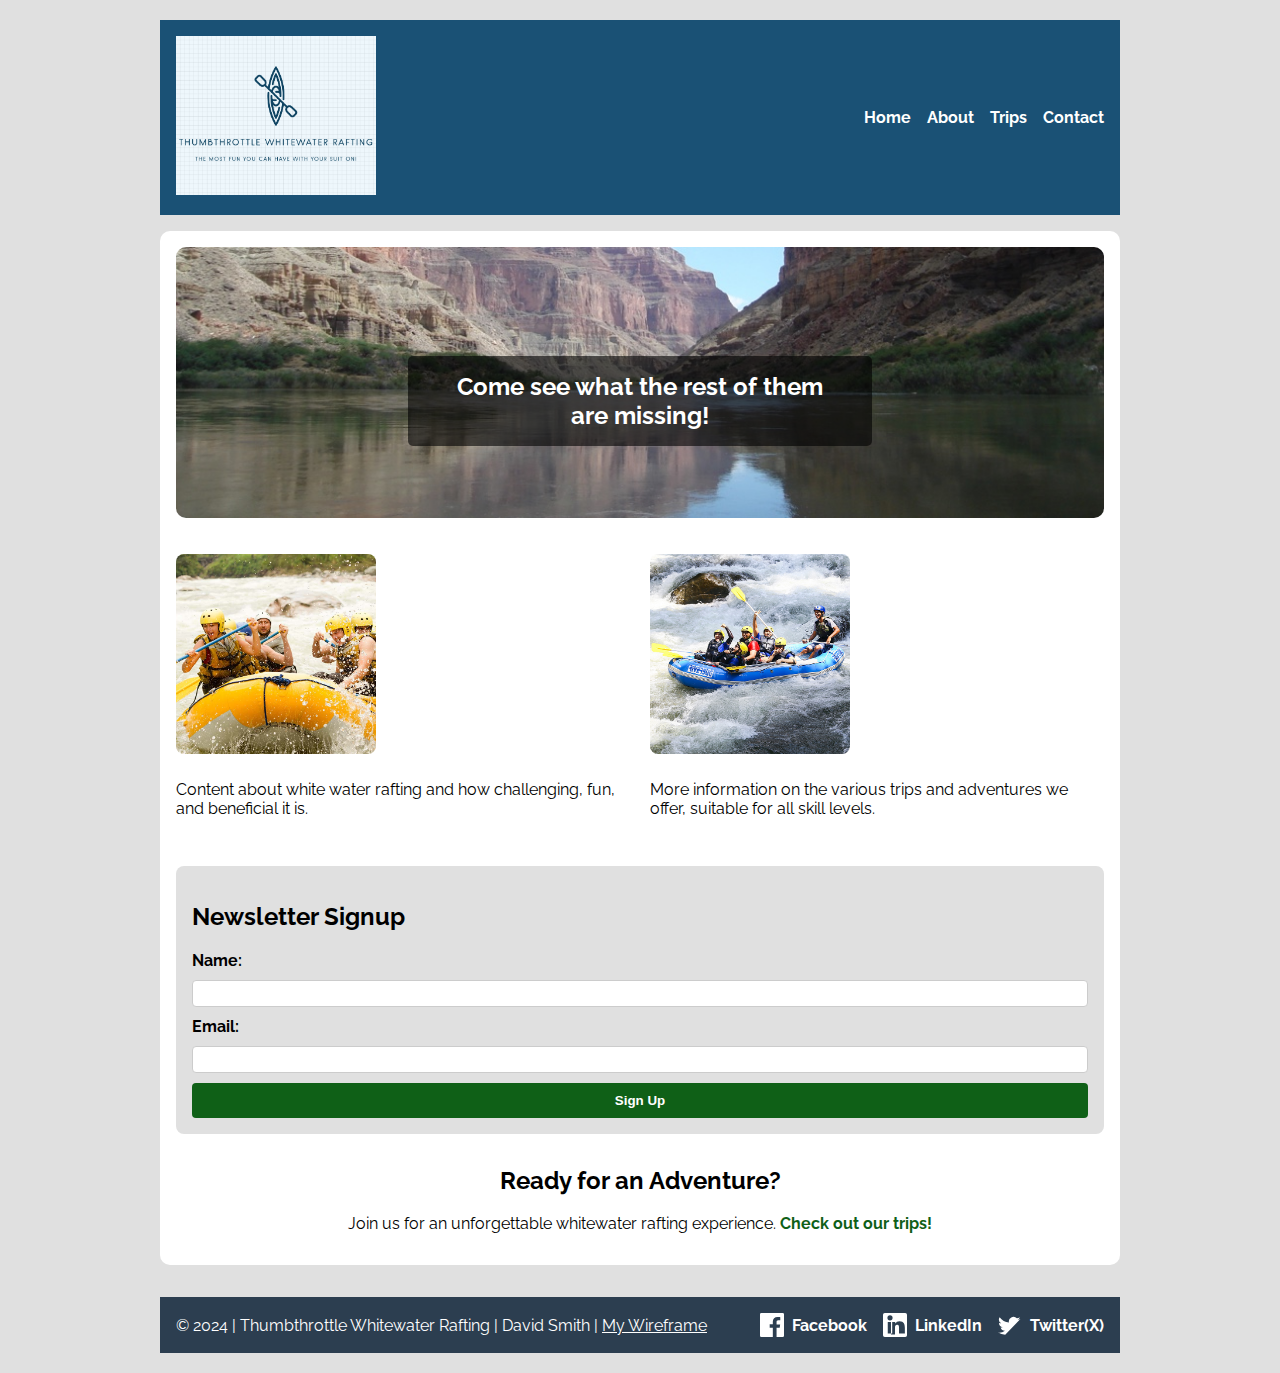
==== wwr/index.html @ 663cb9d0 "First grading submission" ====
<!DOCTYPE html>
<html lang="en">

<head>
    <meta charset="UTF-8">
    <meta name="viewport" content="width=device-width, initial-scale=1.0">
    <title>Home - Thumbthrottle Whitewater Rafting</title>
    <meta name="description" content="This is the page where you find out about who we are and what we do.">
    <meta name="author" content="David Smith">
    <link rel="stylesheet" href="styles/rafting.css">
</head>

<body>
    <header>
        <div class="logo">
            <img src="images/logo.jpg" alt="Rafting Logo">
        </div>
        <nav>
            <a href="index.html">Home</a>
            <a href="about.html">About</a>
            <a href="trips.html">Trips</a>
            <a href="contact.html">Contact</a>
        </nav>
    </header>

    <main>
        <section class="index_hero">
            <img src="images/index_hero.jpg" alt="Rafting Adventure">
            <h1>Come see what the rest of them are missing!</h1>
        </section>

        <section class="index-content-grid">
            <div class="index-content-left">
                <img src="images/index_1.jpg" alt="Rafting Adventure 1">
                <p>Content about white water rafting and how challenging, fun, and beneficial it is.</p>
            </div>
            <div class="index-content-left">
                <img src="images/index_2.jpg" alt="Rafting Adventure 2">
                <p>More information on the various trips and adventures we offer, suitable for all skill levels.</p>
            </div>
        </section>

        <aside class="index-newsletter">
            <h2>Newsletter Signup</h2>
            <form>
                <label for="name">Name:</label>
                <input type="text" id="name" name="name" required>
                <label for="email">Email:</label>
                <input type="email" id="email" name="email" required>
                <button type="submit">Sign Up</button>
            </form>
        </aside>

        <section class="cta">
            <h2>Ready for an Adventure?</h2>
            <p>Join us for an unforgettable whitewater rafting experience. <a href="trips.html">Check out our trips!</a></p>
        </section>
    </main>

    <footer>
        <p>© 2024 | Thumbthrottle Whitewater Rafting | David Smith | <a href="https://app.moqups.com/HmbhXgPEPYk4VJVtz75pw0XesI9utiPB/view/page/a1ae3ca62">My Wireframe</a></p>
        <nav class="social-links">
            <a href="https://facebook.com" target="_blank">
                <svg xmlns="http://www.w3.org/2000/svg" viewBox="0 0 24 24" width="24" height="24">
                    <path
                        d="M22.675 0H1.325A1.327 1.327 0 000 1.325v21.35A1.327 1.327 0 001.325 24H12.82v-9.294H9.692V11.29h3.128V8.772c0-3.1 1.894-4.788 4.66-4.788 1.325 0 2.463.098 2.794.143v3.24l-1.918.001c-1.503 0-1.793.715-1.793 1.763v2.31h3.586l-.467 3.416h-3.119V24h6.116A1.327 1.327 0 0024 22.675V1.325A1.327 1.327 0 0022.675 0z" />
                </svg>
                <span>Facebook</span>
            </a>
            <a href="https://linkedin.com" target="_blank">
                <svg xmlns="http://www.w3.org/2000/svg" viewBox="0 0 24 24" width="24" height="24">
                    <path
                        d="M22.23 0H1.77A1.77 1.77 0 000 1.77v20.45A1.77 1.77 0 001.77 24h20.45A1.77 1.77 0 0024 22.23V1.77A1.77 1.77 0 0022.23 0zm-13 20.45H4.76V9H9.2v11.45zm-2.23-13a2.58 2.58 0 112.58-2.58 2.58 2.58 0 01-2.58 2.58zM20.45 20.45h-4.43V14.8c0-1.34 0-3.07-1.87-3.07-1.87 0-2.16 1.46-2.16 2.97v6.76H7.98V9h4.26v1.56h.06a4.67 4.67 0 014.21-2.32c4.51 0 5.35 2.97 5.35 6.84v5.37z" />
                </svg>
                <span>LinkedIn</span>
            </a>
            <a href="https://twitter.com" target="_blank">
                <svg xmlns="http://www.w3.org/2000/svg" viewBox="0 0 24 24" width="24" height="24">
                    <path
                        d="M22.46 6.004c-.835.37-1.732.62-2.675.732a4.663 4.663 0 002.048-2.574 9.322 9.322 0 01-2.964 1.13 4.644 4.644 0 00-7.903 4.233A13.177 13.177 0 011.671 4.152a4.64 4.64 0 001.437 6.185 4.603 4.603 0 01-2.104-.581v.06a4.64 4.64 0 003.723 4.548 4.668 4.668 0 01-2.096.08 4.648 4.648 0 004.341 3.223 9.317 9.317 0 01-5.775 1.99c-.374 0-.742-.022-1.105-.065a13.144 13.144 0 007.12 2.085c8.544" />
                </svg>
                <span>Twitter(X)</span>
            </a>
        </nav>
    </footer>
</body>

</html>
---- wwr/styles/rafting.css ----
@import url('https://fonts.googleapis.com/css2?family=Raleway:wght@400;700&display=swap');

:root {
    --primary-color: #0f6017;
    --secondary-color: #2ecc71;
    --text-color: black;
    --light-bg-color: #e0e0e0;
    --header-bg-color: #1a5175;
    --footer-bg-color: #2c3e50;
    --link-color: white;
    --hero-text-bg: rgba(0, 0, 0, 0.6);
}

body {
    font-family: 'Raleway', sans-serif;
    max-width: 960px;
    margin: auto;
    padding: 20px;
    background-color: var(--light-bg-color);
    color: var(--text-color);
}

header {
    display: grid;
    grid-template-columns: auto 1fr;
    gap: 1rem;
    padding: 1rem;
    background-color: var(--header-bg-color);
    color: white;
    align-items: center;
}

.logo img {
    width: 200px;
    height: auto;
}

nav {
    display: flex;
    justify-content: flex-end;
    align-items: center;
    gap: 1rem;
}

nav a {
    color: var(--link-color);
    text-decoration: none;
    font-weight: bold;
}

main {
    max-width: 1200px;
    margin: 1rem auto;
    padding: 1rem;
    background-color: white;
    border-radius: 10px;
}

.index_hero,
.about-hero,
.trip-intro {
    position: relative;
    text-align: center;
    margin-bottom: 2rem;
}

.index_hero img,
.about-hero img,
.trip-intro img {
    width: 100%;
    height: auto;
    border-radius: 10px;
}

.index_hero h1,
.about-hero h1,
.trip-intro h1 {
    position: absolute;
    top: 50%;
    left: 50%;
    transform: translate(-50%, -50%);
    color: white;
    background-color: var(--hero-text-bg);
    padding: 1rem 2rem;
    border-radius: 5px;
    font-size: 1.5rem;
}

.about-hero {
    position: relative;
    height: 400px;
    margin-bottom: 2rem;
}

.about-hero img.hero {
    display: block;
    width: 100%;
    height: auto;
    border-radius: 10px;
}

.about-hero h1 {
    position: absolute;
    top: 5%;
    left: 50%;
    transform: translate(-50%, -50%);
    color: white;
    background-color: var(--hero-text-bg);
    padding: 1rem 2rem;
    border-radius: 5px;
    font-size: 1.5rem;
}

.about-hero article {
    position: absolute;
    top: 40%;
    right: 5%;
    transform: translateY(-50%);
    width: 200px;
    height: 200px;
    background-color: rgba(255, 255, 255, 0.6);
    border-radius: 10px;
    display: flex;
    justify-content: center;
    align-items: center;
    opacity: 0.6;
}

.about-hero article img {
    max-width: 100%;
    max-height: 100%;
    border-radius: 10px;
}

.index-content-grid,
.about-history-content,
.trip-list {
    display: grid;
    grid-template-columns: 1fr 1fr;
    gap: 20px;
    align-items: start;
}

.index-content-left,
.about-history-content p,
.trip-content {
    display: flex;
    flex-direction: column;
    justify-content: center;
}

.index-content-left img,
.about-history-content img,
.trip img {
    width: 200px;
    height: 200px;
    object-fit: cover;
    border-radius: 8px;
    margin-bottom: 10px;
}

.index-newsletter {
    margin-top: 2rem;
    background-color: var(--light-bg-color);
    padding: 1rem;
    border-radius: 8px;
}

.index-newsletter form {
    display: flex;
    flex-direction: column;
    gap: 10px;
}

.index-newsletter label {
    font-weight: bold;
}

.index-newsletter input {
    padding: 5px;
    border: 1px solid #ccc;
    border-radius: 4px;
}

.index-newsletter button {
    padding: 10px 20px;
    background-color: var(--primary-color);
    color: white;
    border: none;
    border-radius: 4px;
    cursor: pointer;
    font-weight: bold;
}

.index-newsletter button:hover {
    background-color: var(--secondary-color);
}

.cta {
    text-align: center;
    margin-top: 2rem;
}

.cta a {
    color: var(--primary-color);
    text-decoration: none;
    font-weight: bold;
}

.cta a:hover {
    text-decoration: underline;
}

footer {
    background-color: var(--footer-bg-color);
    color: var(--link-color);
    padding: 1rem;
    text-align: center;
    margin-top: 2rem;
    display: flex;
    justify-content: space-between;
    align-items: center;
}

footer p {
    margin: 0;
    color: white;
}

footer a {
    color: white;
    text-decoration: underline;
}

footer a:hover {
    color: #cccccc;
}

.social-links {
    display: flex;
    gap: 1rem;
    align-items: center;
}

.social-links a {
    text-decoration: none;
    color: var(--link-color);
    display: flex;
    align-items: center;
}

.social-links svg {
    width: 24px;
    height: 24px;
    margin-right: 0.5rem;
    fill: var(--link-color);
}

.about-hero article,
.contact-info,
.employee-profiles,
.contact-form,
.about-history,
.about-adventures {
    margin-top: 2rem;
}

.contact-info {
    display: flex;
    flex-direction: column;
    align-items: flex-end;
    text-align: right;
}

.contact-info h1,
.contact-info h2 {
    color: var(--primary-color);
}

.contact-info p {
    margin: 0.5rem 0;
}

.contact-info .map {
    margin-top: 1rem;
}

.contact-info .map iframe {
    border: 0;
    width: 400px;
    height: 200px;
    border-radius: 8px;
}

.employee-profiles {
    display: flex;
    justify-content: space-around;
    align-items: center;
    gap: 1rem;
}

.profile {
    text-align: center;
}

.profile img {
    border-radius: 50%;
    width: 150px;
    height: 150px;
    object-fit: cover;
}

.contact-form {
    display: flex;
    justify-content: center;
    margin-bottom: 2rem;
}

.contact-form form {
    display: flex;
    flex-direction: column;
    width: 100%;
    max-width: 600px;
    gap: 1rem;
}

.contact-form label,
.contact-form .reason label {
    margin-top: 10px;
}

.contact-form input[type="text"],
.contact-form input[type="email"],
.contact-form textarea,
.contact-form input[type="radio"]+label {
    width: 100%;
    padding: 8px;
    margin-top: 5px;
    border: 1px solid var(--light-bg-color);
    border-radius: 5px;
}

.contact-form textarea {
    height: 100px;
    resize: none;
}

.contact-form input[type="radio"],
.contact-form input[type="checkbox"] {
    margin-right: 0.5rem;
}

.contact-form .reason {
    display: flex;
    align-items: center;
    gap: 0.5rem;
}

.contact-form .reason img {
    width: 50px;
    height: 50px;
}

.contact-form button {
    margin-top: 10px;
    padding: 10px;
    background-color: var(--primary-color);
    color: white;
    border: none;
    cursor: pointer;
    border-radius: 5px;
    width: 150px;
    align-self: center;
}

.contact-form button:hover {
    background-color: var(--secondary-color);
}

.about-history-content {
    display: flex;
    flex-direction: column;
    align-items: center;
}

.about-history-content img {
    width: 800px;
    height: auto;
    margin: 1rem 0;
    border-radius: 8px;
}

.about-adventures {
    display: flex;
    flex-wrap: wrap;
    gap: 1rem;
    justify-content: space-around;
}

.about-adventures figure {
    flex: 1;
    min-width: 200px;
    max-width: 300px;
    text-align: center;
}

.about-adventures img {
    width: 100%;
    height: auto;
    border-radius: 10px;
}

figcaption {
    margin-top: 0.5rem;
    font-weight: bold;
}

.trip-intro {
    text-align: center;
    margin-top: 2rem;
    margin-bottom: 6rem;
}

.trip-intro h1 {
    margin-top: 4rem;
    margin-bottom: 1rem;
}

.trip-intro p {
    margin-top: 0.5rem;
    margin-bottom: 2rem;
}

.trip-list {
    display: flex;
    flex-direction: column;
    gap: 40px;
}

.trip {
    display: flex;
    align-items: center;
    gap: 20px;
    border: 1px solid #ccc;
    padding: 20px;
    border-radius: 8px;
    background-color: var(--light-bg-color);
}

.trip img {
    max-width: 150px;
    border-radius: 8px;
}

.trip-content {
    flex: 1;
}

.trip-pickers {
    display: flex;
    flex-direction: column;
    gap: 10px;
}

.trip-pickers label {
    font-weight: bold;
}

.trip-pickers input[type="date"],
.trip-pickers input[type="number"] {
    padding: 5px;
    border: 1px solid #ccc;
    border-radius: 4px;
}

.trip button {
    padding: 10px 20px;
    background-color: var(--primary-color);
    color: white;
    border: none;
    border-radius: 4px;
    cursor: pointer;
    font-weight: bold;
}

.trip button:hover {
    background-color: var(--secondary-color);
}
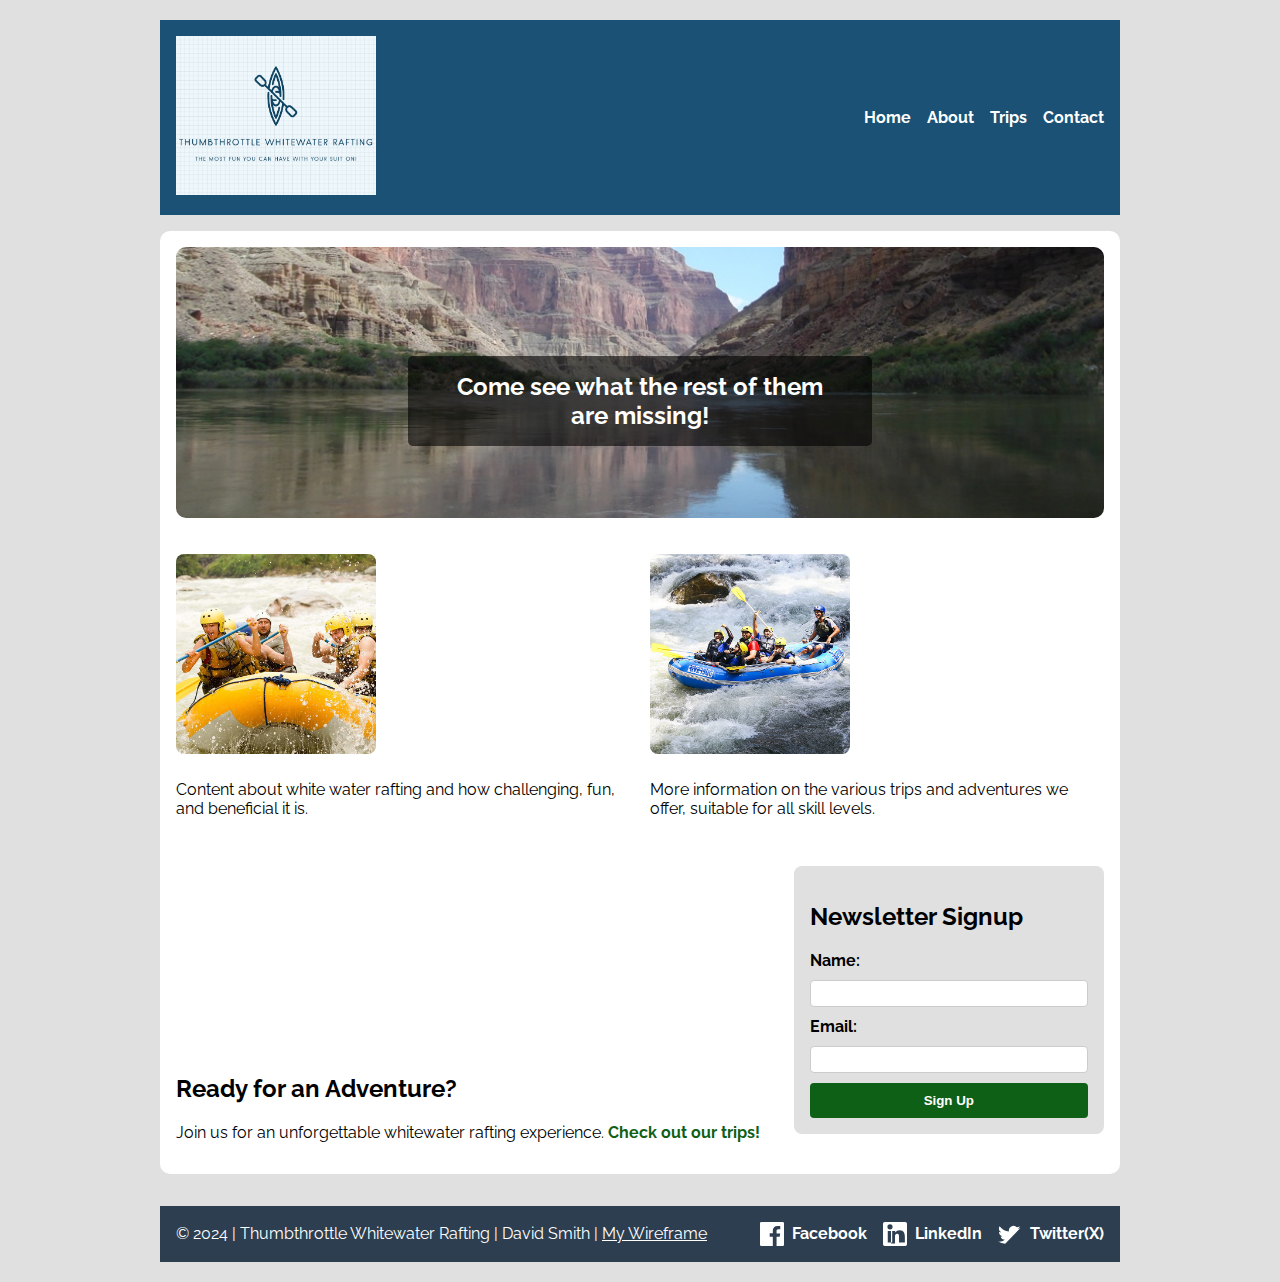
==== commit 825c5e2e: "P{ositioning" ====
--- a/wwr/index.html
+++ b/wwr/index.html
@@ -53,12 +53,14 @@
 
         <section class="cta">
             <h2>Ready for an Adventure?</h2>
-            <p>Join us for an unforgettable whitewater rafting experience. <a href="trips.html">Check out our trips!</a></p>
+            <p>Join us for an unforgettable whitewater rafting experience. <a href="trips.html">Check out our trips!</a>
+            </p>
         </section>
     </main>
 
     <footer>
-        <p>© 2024 | Thumbthrottle Whitewater Rafting | David Smith | <a href="https://app.moqups.com/HmbhXgPEPYk4VJVtz75pw0XesI9utiPB/view/page/a1ae3ca62">My Wireframe</a></p>
+        <p>© 2024 | Thumbthrottle Whitewater Rafting | David Smith | <a
+                href="https://app.moqups.com/HmbhXgPEPYk4VJVtz75pw0XesI9utiPB/view/page/a1ae3ca62">My Wireframe</a></p>
         <nav class="social-links">
             <a href="https://facebook.com" target="_blank">
                 <svg xmlns="http://www.w3.org/2000/svg" viewBox="0 0 24 24" width="24" height="24">
--- a/wwr/styles/rafting.css
+++ b/wwr/styles/rafting.css
@@ -160,10 +160,12 @@
 }
 
 .index-newsletter {
+    width: 30%;
     margin-top: 2rem;
     background-color: var(--light-bg-color);
     padding: 1rem;
     border-radius: 8px;
+    float: right;
 }
 
 .index-newsletter form {
@@ -197,8 +199,8 @@
 }
 
 .cta {
-    text-align: center;
-    margin-top: 2rem;
+    text-align: left;
+    margin-top: 15rem;
 }
 
 .cta a {
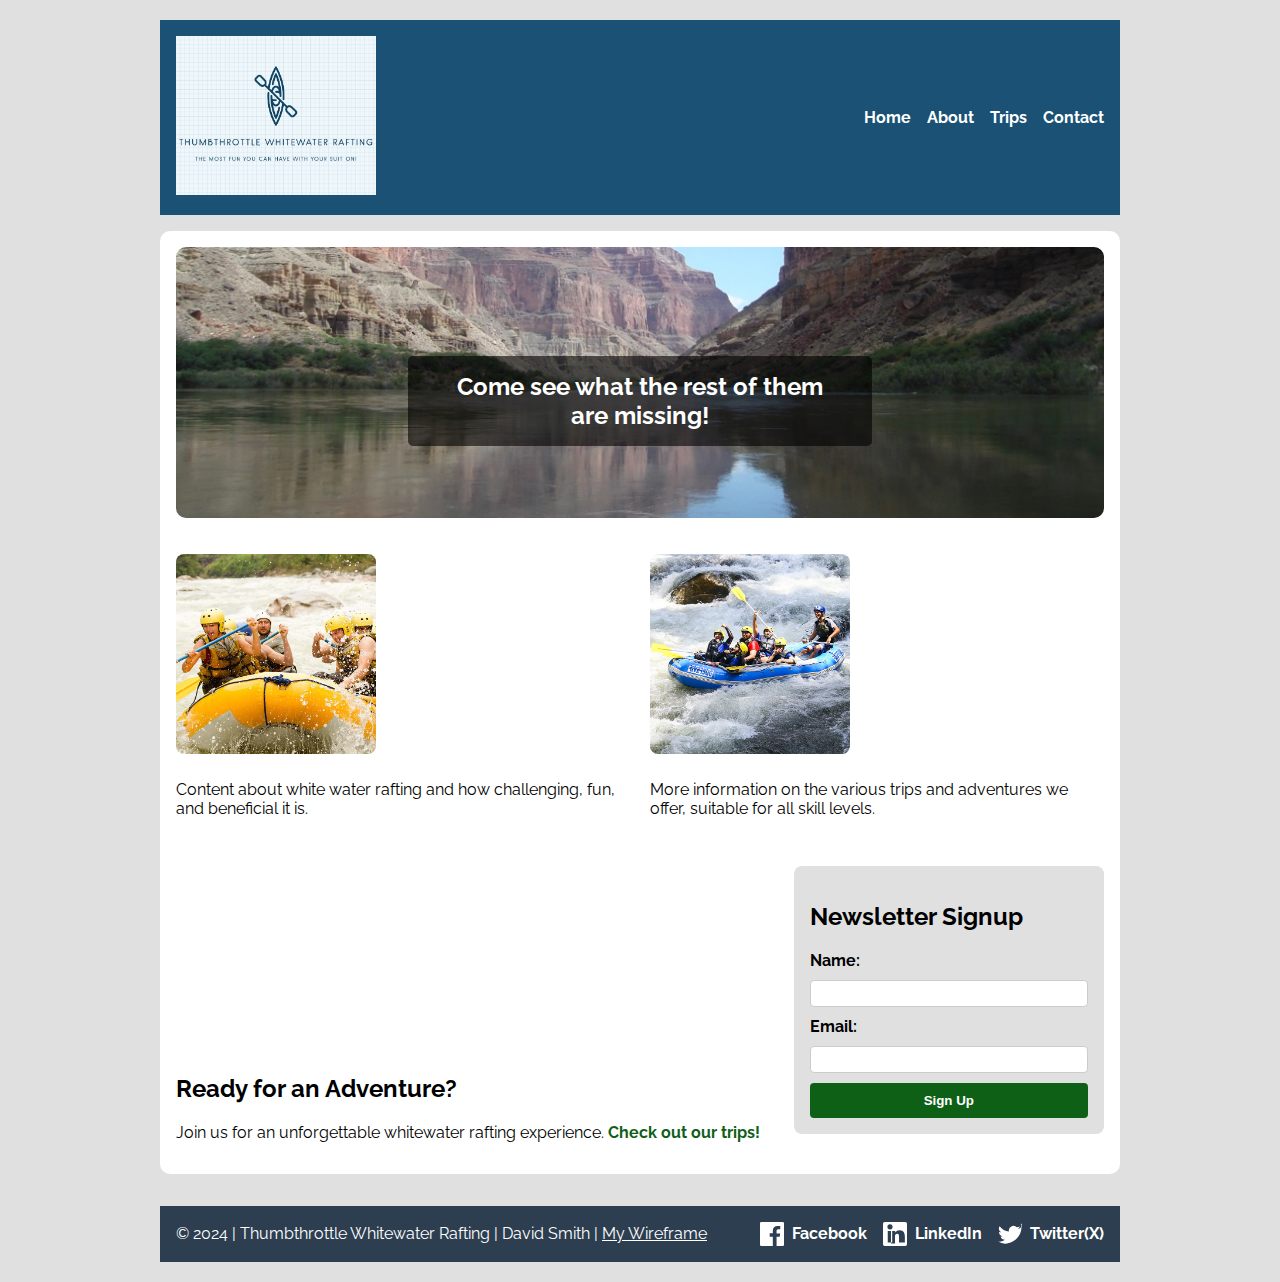
==== commit f4d88711: "Fix the css error in the footer" ====
--- a/wwr/index.html
+++ b/wwr/index.html
@@ -64,22 +64,19 @@
         <nav class="social-links">
             <a href="https://facebook.com" target="_blank">
                 <svg xmlns="http://www.w3.org/2000/svg" viewBox="0 0 24 24" width="24" height="24">
-                    <path
-                        d="M22.675 0H1.325A1.327 1.327 0 000 1.325v21.35A1.327 1.327 0 001.325 24H12.82v-9.294H9.692V11.29h3.128V8.772c0-3.1 1.894-4.788 4.66-4.788 1.325 0 2.463.098 2.794.143v3.24l-1.918.001c-1.503 0-1.793.715-1.793 1.763v2.31h3.586l-.467 3.416h-3.119V24h6.116A1.327 1.327 0 0024 22.675V1.325A1.327 1.327 0 0022.675 0z" />
+                    <path d="M22.675 0H1.325A1.327 1.327 0 000 1.325v21.35A1.327 1.327 0 001.325 24H12.82v-9.294H9.692V11.29h3.128V8.772c0-3.1 1.894-4.788 4.66-4.788 1.325 0 2.463.098 2.794.143v3.24l-1.918.001c-1.503 0-1.793.715-1.793 1.763v2.31h3.586l-.467 3.416h-3.119V24h6.116A1.327 1.327 0 0024 22.675V1.325A1.327 1.327 0 0022.675 0z" />
                 </svg>
                 <span>Facebook</span>
             </a>
             <a href="https://linkedin.com" target="_blank">
                 <svg xmlns="http://www.w3.org/2000/svg" viewBox="0 0 24 24" width="24" height="24">
-                    <path
-                        d="M22.23 0H1.77A1.77 1.77 0 000 1.77v20.45A1.77 1.77 0 001.77 24h20.45A1.77 1.77 0 0024 22.23V1.77A1.77 1.77 0 0022.23 0zm-13 20.45H4.76V9H9.2v11.45zm-2.23-13a2.58 2.58 0 112.58-2.58 2.58 2.58 0 01-2.58 2.58zM20.45 20.45h-4.43V14.8c0-1.34 0-3.07-1.87-3.07-1.87 0-2.16 1.46-2.16 2.97v6.76H7.98V9h4.26v1.56h.06a4.67 4.67 0 014.21-2.32c4.51 0 5.35 2.97 5.35 6.84v5.37z" />
+                    <path d="M22.23 0H1.77A1.77 1.77 0 000 1.77v20.45A1.77 1.77 0 001.77 24h20.45A1.77 1.77 0 0024 22.23V1.77A1.77 1.77 0 0022.23 0zm-13 20.45H4.76V9H9.2v11.45zm-2.23-13a2.58 2.58 0 112.58-2.58 2.58 2.58 0 01-2.58 2.58zM20.45 20.45h-4.43V14.8c0-1.34 0-3.07-1.87-3.07-1.87 0-2.16 1.46-2.16 2.97v6.76H7.98V9h4.26v1.56h.06a4.67 4.67 0 014.21-2.32c4.51 0 5.35 2.97 5.35 6.84v5.37z" />
                 </svg>
                 <span>LinkedIn</span>
             </a>
             <a href="https://twitter.com" target="_blank">
                 <svg xmlns="http://www.w3.org/2000/svg" viewBox="0 0 24 24" width="24" height="24">
-                    <path
-                        d="M22.46 6.004c-.835.37-1.732.62-2.675.732a4.663 4.663 0 002.048-2.574 9.322 9.322 0 01-2.964 1.13 4.644 4.644 0 00-7.903 4.233A13.177 13.177 0 011.671 4.152a4.64 4.64 0 001.437 6.185 4.603 4.603 0 01-2.104-.581v.06a4.64 4.64 0 003.723 4.548 4.668 4.668 0 01-2.096.08 4.648 4.648 0 004.341 3.223 9.317 9.317 0 01-5.775 1.99c-.374 0-.742-.022-1.105-.065a13.144 13.144 0 007.12 2.085c8.544" />
+                    <path d="M22.46 6.004c-.835.37-1.732.62-2.675.732a4.663 4.663 0 002.048-2.574 9.322 9.322 0 01-2.964 1.13 4.644 4.644 0 00-7.903 4.233A13.177 13.177 0 011.671 4.152a4.64 4.64 0 001.437 6.185 4.603 4.603 0 01-2.104-.581v.06a4.64 4.64 0 003.723 4.548 4.668 4.668 0 01-2.096.08 4.648 4.648 0 004.341 3.223 9.317 9.317 0 01-5.775 1.99c-.374 0-.742-.022-1.105-.065a13.144 13.144 0 007.12 2.085c8.544 0 16.273-7.72 16.273-16.273 0-.248-.006-.496-.017-.743a11.615 11.615 0 002.847-2.957 13.054 13.054 0 01-3.752 1.028 6.524 6.524 0 002.879-3.603" />
                 </svg>
                 <span>Twitter(X)</span>
             </a>
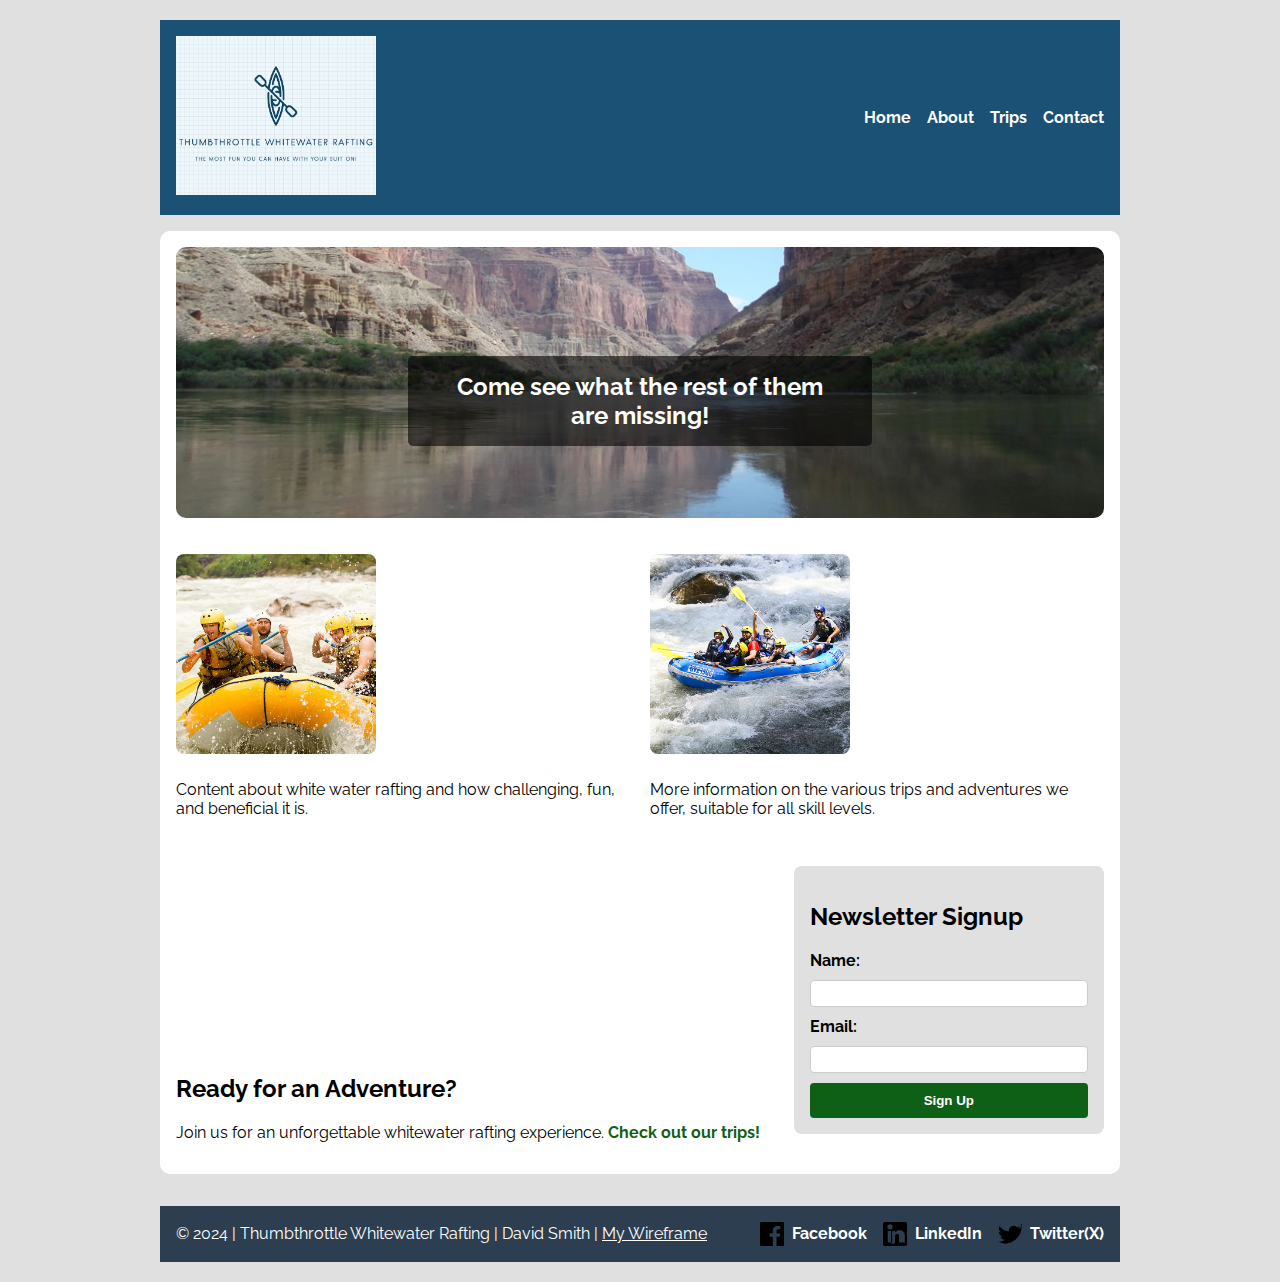
==== commit 0cd77bb9: "fix code layout" ====
--- a/wwr/index.html
+++ b/wwr/index.html
@@ -59,8 +59,7 @@
     </main>
 
     <footer>
-        <p>© 2024 | Thumbthrottle Whitewater Rafting | David Smith | <a
-                href="https://app.moqups.com/HmbhXgPEPYk4VJVtz75pw0XesI9utiPB/view/page/a1ae3ca62">My Wireframe</a></p>
+        <p>© 2024 | Thumbthrottle Whitewater Rafting | David Smith | <a href="https://app.moqups.com/HmbhXgPEPYk4VJVtz75pw0XesI9utiPB/view/page/a1ae3ca62">My Wireframe</a></p>
         <nav class="social-links">
             <a href="https://facebook.com" target="_blank">
                 <svg xmlns="http://www.w3.org/2000/svg" viewBox="0 0 24 24" width="24" height="24">
--- a/wwr/styles/rafting.css
+++ b/wwr/styles/rafting.css
@@ -255,7 +255,6 @@
     width: 24px;
     height: 24px;
     margin-right: 0.5rem;
-    fill: var(--link-color);
 }
 
 .about-hero article,
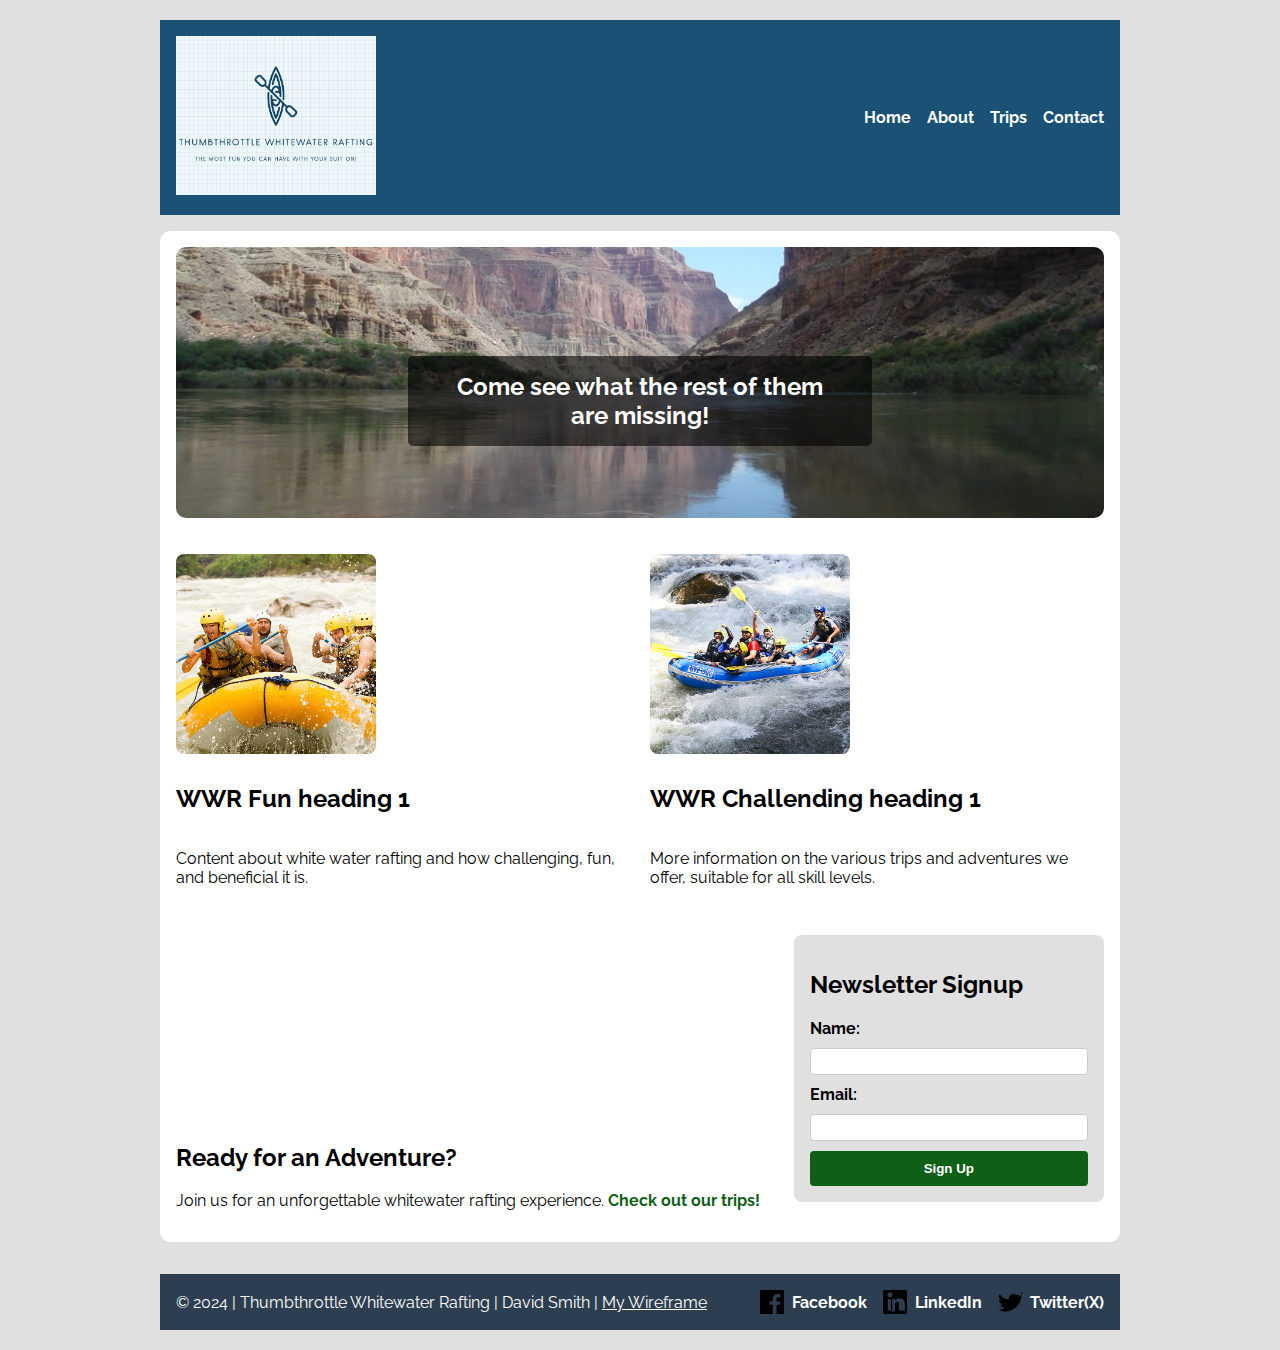
==== commit 7ddb9cce: "1" ====
--- a/wwr/index.html
+++ b/wwr/index.html
@@ -32,10 +32,12 @@
         <section class="index-content-grid">
             <div class="index-content-left">
                 <img src="images/index_1.jpg" alt="Rafting Adventure 1">
+                <h2>WWR Fun heading 1</h2>
                 <p>Content about white water rafting and how challenging, fun, and beneficial it is.</p>
             </div>
             <div class="index-content-left">
                 <img src="images/index_2.jpg" alt="Rafting Adventure 2">
+                <h2>WWR Challending heading 1</h2>
                 <p>More information on the various trips and adventures we offer, suitable for all skill levels.</p>
             </div>
         </section>
